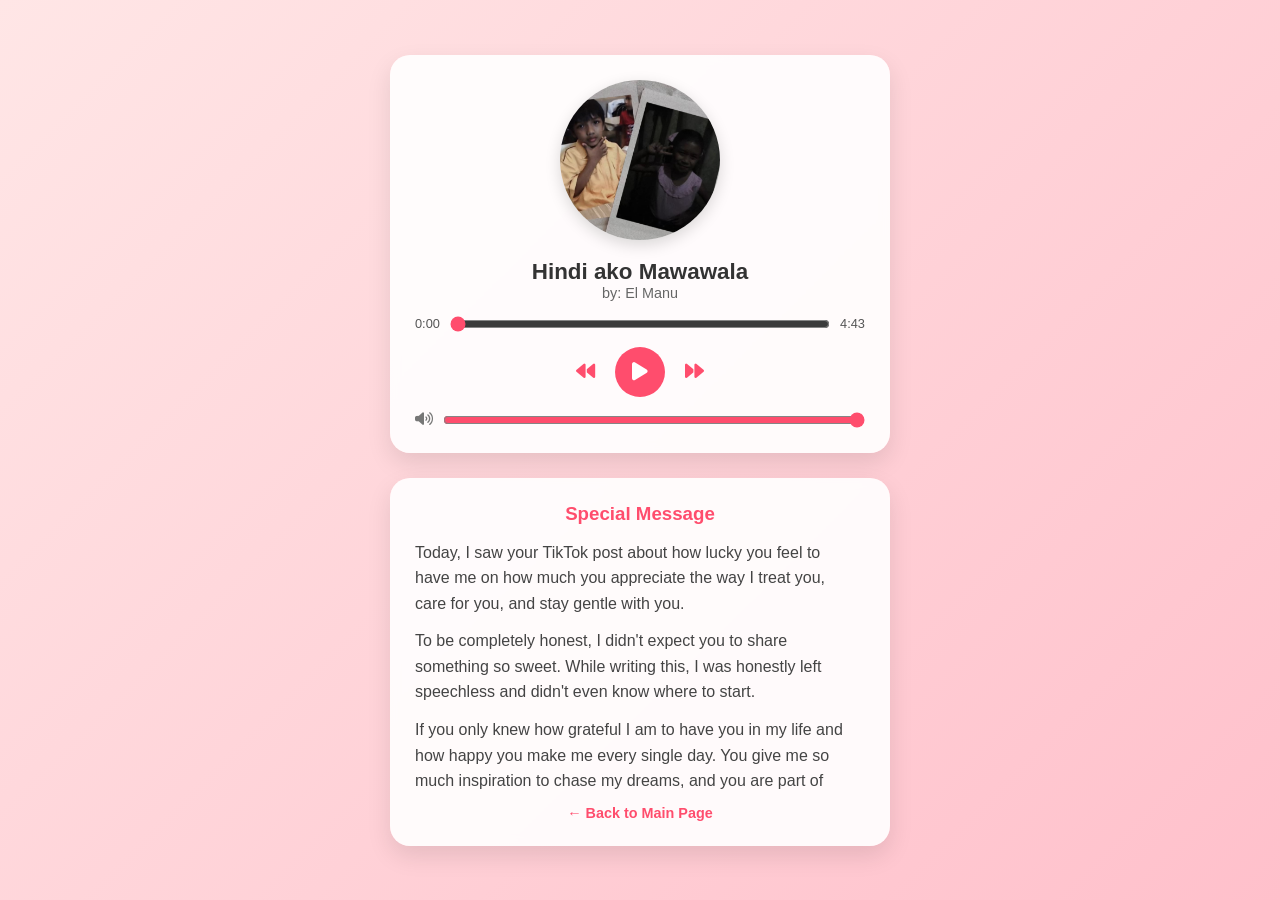
==== special.html @ a174b858 "Add files via upload" ====
<!DOCTYPE html>
<html lang="en">
<head>
    <meta charset="UTF-8">
    <meta name="viewport" content="width=device-width, initial-scale=1.0">
    <title>A Special Message</title>
    <link rel="stylesheet" href="special.css">
    <!-- Font Awesome for Player Icons -->
    <link rel="stylesheet" href="https://cdnjs.cloudflare.com/ajax/libs/font-awesome/6.4.0/css/all.min.css">
</head>
<body>
    <div class="container">
        <!-- Audio Player Section -->
        <div class="player-card">
            <div class="album-art">
                <img src="pic.jpg" alt="Album Cover" id="cover-art">
            </div>
            
            <div class="song-details">
                <h2 id="song-title">Hindi ako Mawawala</h2>
                <p id="artist-name">by: El Manu</p>
            </div>

            <!-- Hidden Audio Element -->
            <audio id="audio-player" src="music.mp3"></audio>

            <!-- Seek Bar / Progress Bar -->
            <div class="progress-container">
                <span id="current-time">0:00</span>
                <input type="range" id="seek-bar" value="0" min="0" step="0.1">
                <span id="duration">0:00</span>
            </div>

            <!-- Player Controls -->
            <div class="controls">
                <button id="prev-btn" class="ctrl-btn"><i class="fas fa-backward"></i></button>
                <button id="play-btn" class="ctrl-btn main-btn"><i class="fas fa-play"></i></button>
                <button id="next-btn" class="ctrl-btn"><i class="fas fa-forward"></i></button>
            </div>

            <!-- Volume Control -->
            <div class="volume-container">
                <i class="fas fa-volume-up"></i>
                <input type="range" id="volume-bar" value="1" min="0" max="1" step="0.05">
            </div>
        </div>

       <!-- Message/Narration Section -->
        <div class="narration-card">
            <h3>Special Message</h3>
            <div class="message-content">
                <p>Today, I saw your TikTok post about how lucky you feel to have me on how much you appreciate the way I treat you, care for you, and stay gentle with you.</p>
                <p>To be completely honest, I didn't expect you to share something so sweet. While writing this, I was honestly left speechless and didn't even know where to start.</p>
                <p>If you only knew how grateful I am to have you in my life and how happy you make me every single day. You give me so much inspiration to chase my dreams, and you are part of everything I work toward.</p>
                <p>You may never know how much I cherish your presence, or how proud and glad I am to call you my baby.</p>
                <p>I also want to say sorry if I get a bit makulit or persistent when offering help or giving you things. That is just my favorite way of showing you how much you mean to me.</p>
                <p>So please, baby, never hesitate to come to me, whether you want to rant, vent, complain, or just share your day. I am always right here for you, no matter what. <3</p>
            </div>
            <a href="index.html" class="back-link">← Back to Main Page</a>
        </div>
    </div>

    <script src="special.js"></script>
</body>
</html>
---- special.css ----
* {
    margin: 0;
    padding: 0;
    box-sizing: border-box;
    font-family: 'Segoe UI', Tahoma, Geneva, Verdana, sans-serif;
}

body {
    background: linear-gradient(135deg, #ffe6e6 0%, #ffc0cb 100%);
    min-height: 100vh;
    display: flex;
    justify-content: center;
    align-items: center;
    padding: 20px;
}

.container {
    display: flex;
    flex-direction: column;
    gap: 25px;
    max-width: 500px;
    width: 100%;
}

/* Music Player Card */
.player-card {
    background: rgba(255, 255, 255, 0.9);
    padding: 25px;
    border-radius: 20px;
    box-shadow: 0 10px 25px rgba(0,0,0,0.1);
    text-align: center;
    backdrop-filter: blur(5px);
}

.album-art img {
    width: 160px;
    height: 160px;
    border-radius: 50%;
    object-fit: cover;
    margin-bottom: 15px;
    box-shadow: 0 5px 15px rgba(0,0,0,0.15);
    animation: rotate 20s linear infinite;
    animation-play-state: paused;
}

.song-details h2 {
    font-size: 1.4rem;
    color: #333;
}

.song-details p {
    font-size: 0.9rem;
    color: #666;
    margin-bottom: 15px;
}

/* Progress / Seek Bar */
.progress-container {
    display: flex;
    align-items: center;
    gap: 10px;
    margin-bottom: 15px;
    font-size: 0.8rem;
    color: #555;
}

input[type="range"] {
    flex: 1;
    accent-color: #ff4d6d;
    cursor: pointer;
}

/* Controls */
.controls {
    display: flex;
    justify-content: center;
    align-items: center;
    gap: 20px;
    margin-bottom: 15px;
}

.ctrl-btn {
    background: none;
    border: none;
    font-size: 1.2rem;
    color: #ff4d6d;
    cursor: pointer;
    transition: transform 0.2s;
}

.ctrl-btn:hover {
    transform: scale(1.15);
}

.main-btn {
    width: 50px;
    height: 50px;
    background: #ff4d6d;
    color: white;
    border-radius: 50%;
    display: flex;
    justify-content: center;
    align-items: center;
    font-size: 1.3rem;
}

.volume-container {
    display: flex;
    align-items: center;
    justify-content: center;
    gap: 10px;
    color: #777;
    font-size: 0.9rem;
}

.volume-container input {
    width: 100px;
}

/* Narration Card */
.narration-card {
    background: rgba(255, 255, 255, 0.9);
    padding: 25px;
    border-radius: 20px;
    box-shadow: 0 10px 25px rgba(0,0,0,0.1);
    backdrop-filter: blur(5px);
}

.narration-card h3 {
    color: #ff4d6d;
    margin-bottom: 15px;
    text-align: center;
}

.message-content {
    max-height: 250px;
    overflow-y: auto;
    padding-right: 8px;
    line-height: 1.6;
    color: #444;
}

.message-content p {
    margin-bottom: 12px;
}

.back-link {
    display: block;
    text-align: center;
    margin-top: 15px;
    color: #ff4d6d;
    text-decoration: none;
    font-weight: bold;
    font-size: 0.9rem;
}

.back-link:hover {
    text-decoration: underline;
}

@keyframes rotate {
    from { transform: rotate(0deg); }
    to { transform: rotate(360deg); }
}
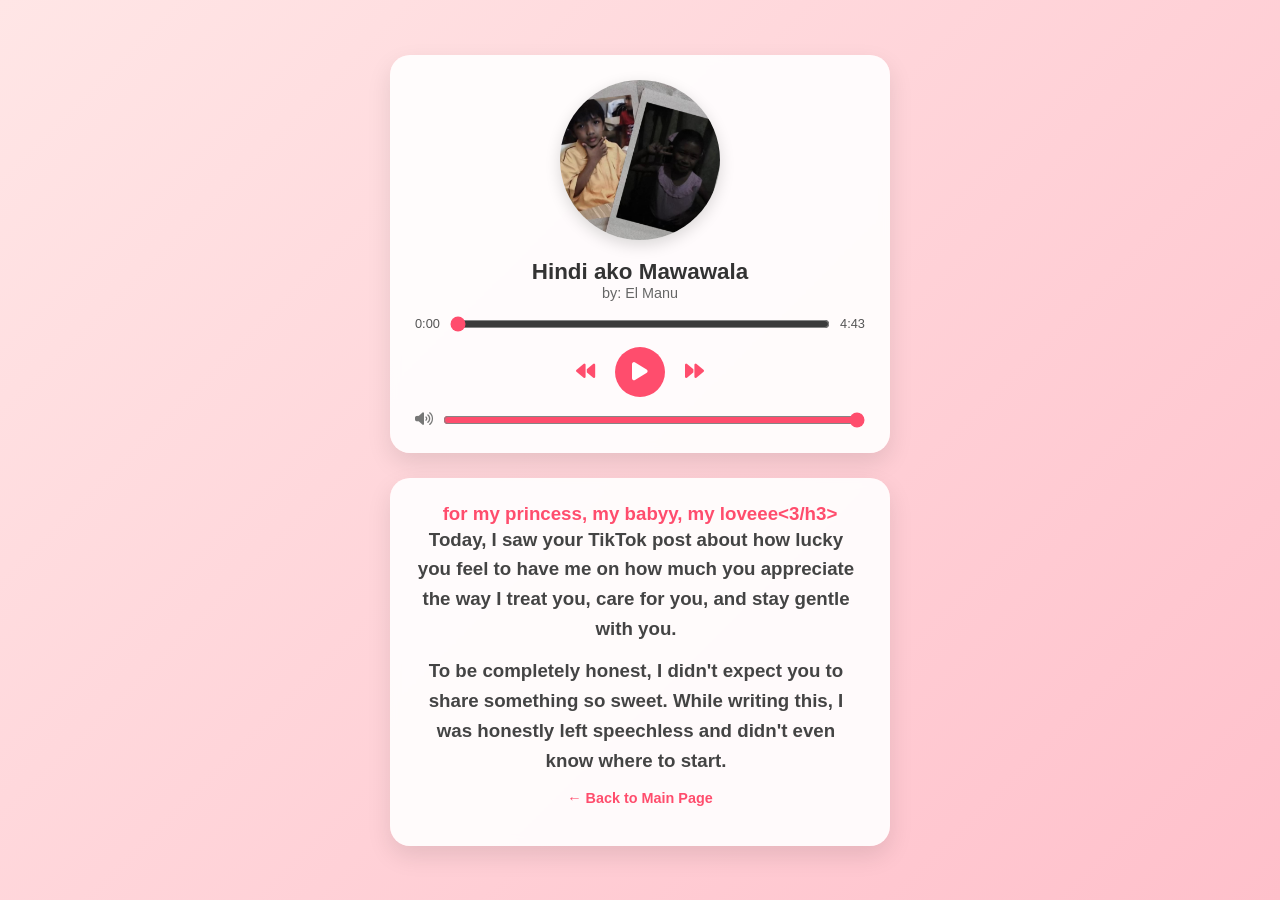
==== commit 6237b7cf: "Update special.html" ====
--- a/special.html
+++ b/special.html
@@ -47,7 +47,7 @@
 
        <!-- Message/Narration Section -->
         <div class="narration-card">
-            <h3>Special Message</h3>
+            <h3>for my princess, my babyy, my loveee<3/h3>
             <div class="message-content">
                 <p>Today, I saw your TikTok post about how lucky you feel to have me on how much you appreciate the way I treat you, care for you, and stay gentle with you.</p>
                 <p>To be completely honest, I didn't expect you to share something so sweet. While writing this, I was honestly left speechless and didn't even know where to start.</p>
@@ -62,4 +62,4 @@
 
     <script src="special.js"></script>
 </body>
-</html>+</html>
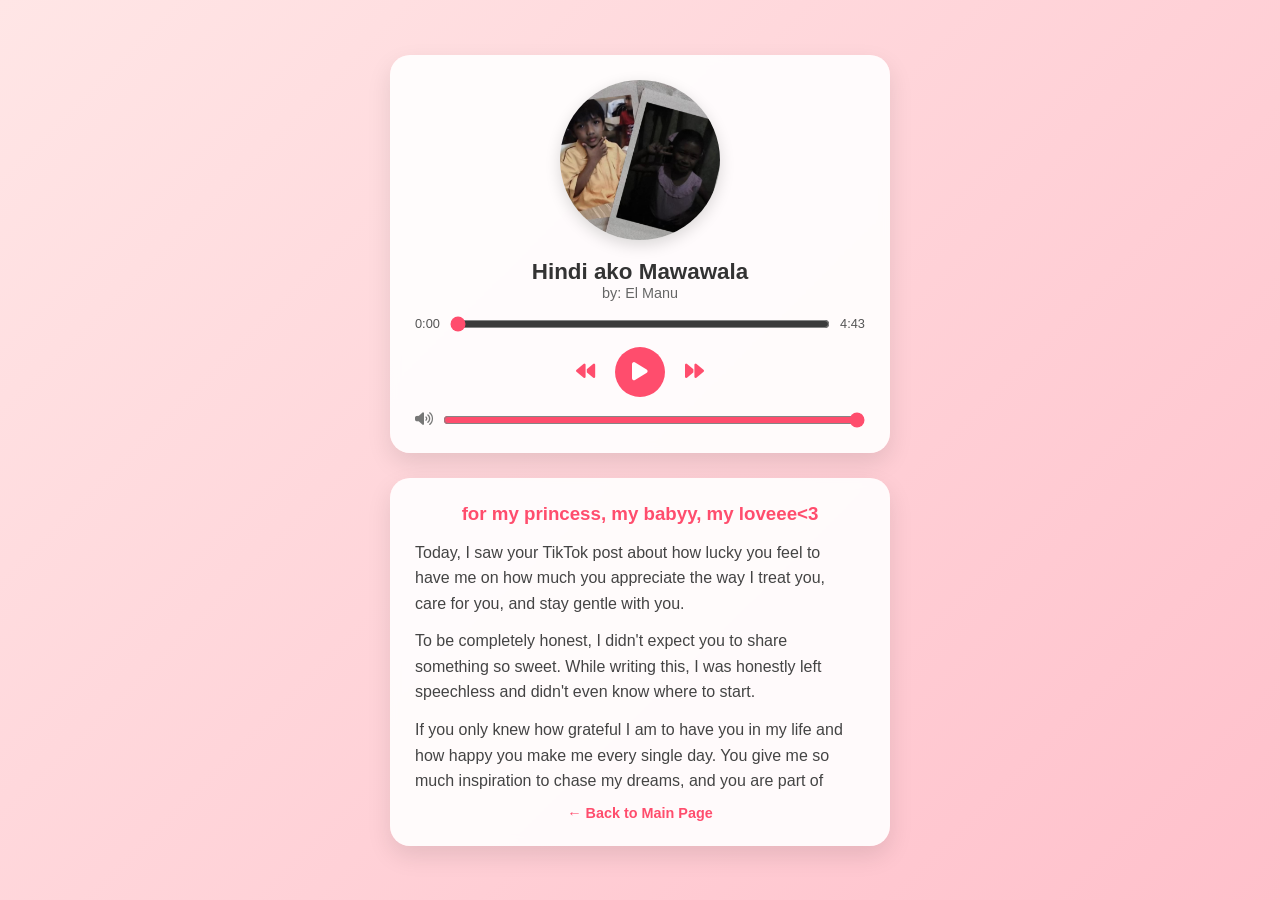
==== commit e4359809: "Update special.html" ====
--- a/special.html
+++ b/special.html
@@ -47,7 +47,7 @@
 
        <!-- Message/Narration Section -->
         <div class="narration-card">
-            <h3>for my princess, my babyy, my loveee<3/h3>
+            <h3>for my princess, my babyy, my loveee<3</h3>
             <div class="message-content">
                 <p>Today, I saw your TikTok post about how lucky you feel to have me on how much you appreciate the way I treat you, care for you, and stay gentle with you.</p>
                 <p>To be completely honest, I didn't expect you to share something so sweet. While writing this, I was honestly left speechless and didn't even know where to start.</p>
